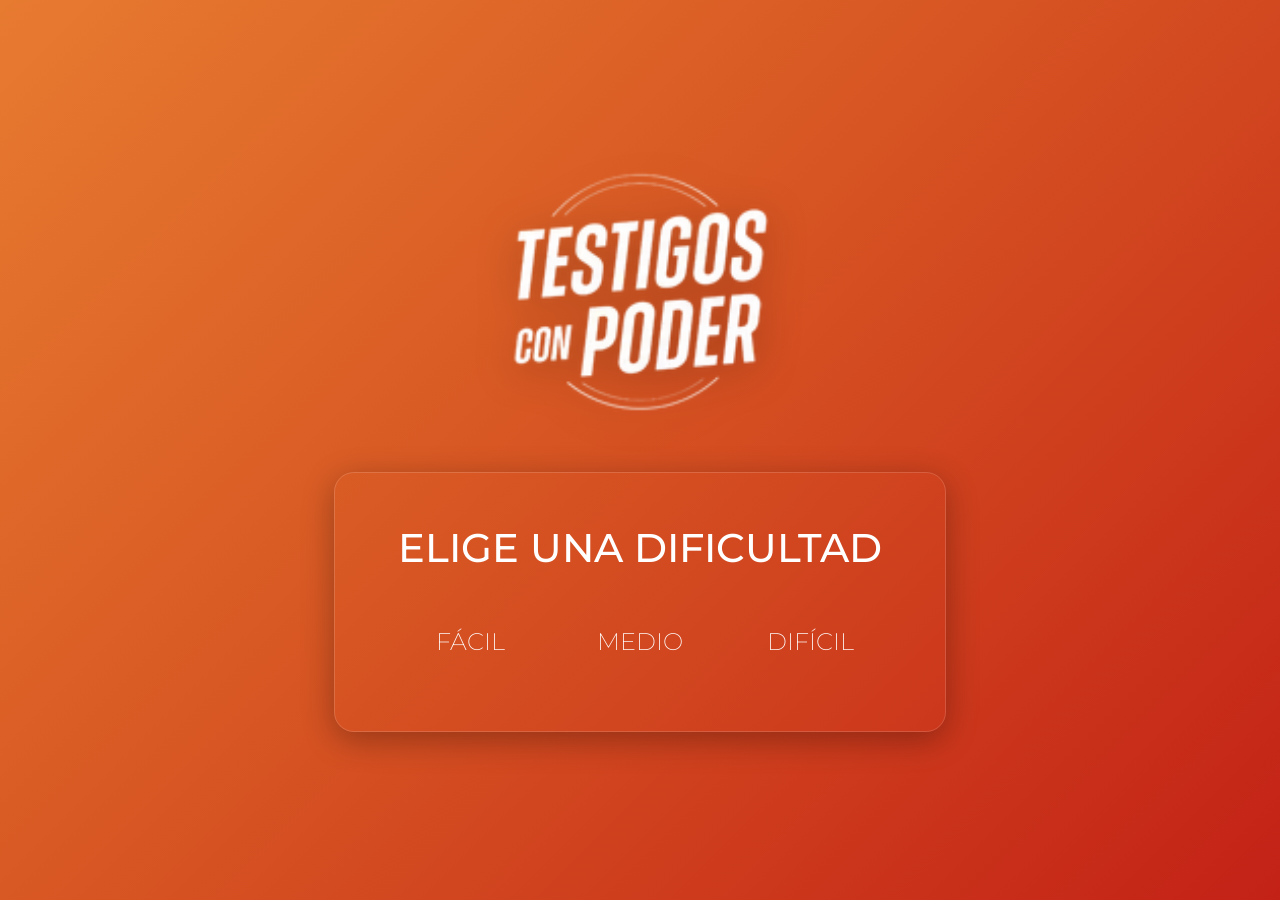
==== index.html @ 81282717 "first commit" ====
<!-- index.html -->
<!DOCTYPE html>
<html lang="es">
<head>
  <meta charset="UTF-8" />
  <meta name="viewport" content="width=device-width, initial-scale=1.0"/>
  <title>TCP - TEST </title>
  <link rel="preconnect" href="https://fonts.googleapis.com">
  <link rel="preconnect" href="https://fonts.gstatic.com" crossorigin>
  <link href="https://fonts.googleapis.com/css2?family=Montserrat:wght@300;400;500;600;700;800&display=swap" rel="stylesheet">
  <link rel="stylesheet" href="styles.css">
</head>
<body>

  <!-- PANTALLA INICIO -->
  <section id="inicio" class="pantalla activa">
    <img src="images/tcp-logo.png" alt="Logo" class="logo" width="170vw">
    <div class="contenedor">
        <h1>Elige una dificultad</h1>
        <div class="contenedor-dificultad">
            <a href="facil.html">
                <h2>Fácil</h2>
            </a>

            <a href="medio.html">
                <h2>Medio</h2>
            </a>

            <a href="dificil.html">
                <h2>Difícil</h2>
            </a>
        </div>
    </div>
  </section>

  <script src="script.js"></script>

</body>
</html>
---- styles.css ----
/* style.css */

*{
  margin:0;
  padding:0;
  box-sizing:border-box;
  font-family: 'Montserrat', sans-serif;
}


body{
  background: linear-gradient(
    135deg,
    #E77B30 0%,
    #d95a24 40%,
    #C32116 100%
  );

  
  scrollbar-width:none;
  color:white;
  width:100vw;
  height:100vh;

  display:flex;
  justify-content:center;

  align-items:center;
}

body::-webkit-scrollbar{
  display:none;
}

.pantalla{
  width:100vw;
  height:100vh;
  display:none;
  justify-content:center;
  align-items:center;
  text-align:center;
}

.pantalla.activa{
  display:flex;
  flex-direction: column;
  gap: 40px;
}

.logo{
  width:200px;
  object-fit:contain;
  margin-bottom:20px;
  animation: flotar 3s ease-in-out infinite;
  filter: drop-shadow(0 8px 20px rgba(0,0,0,0.25));
}

@keyframes flotar{
  0%{
    transform:translateY(0px);
  }

  50%{
    transform:translateY(-20px);
  }

  100%{
    transform:translateY(0px);
  }
}


.contenedor{
  padding:50px;
  border-radius:20px;
  text-align:center;
  border:1px solid rgba(255,255,255,0.15);
  box-shadow:0 8px 32px rgba(0,0,0,0.3);
}

.contenedor h1{
    font-size:40px;
    margin-bottom:20px;
    font-weight: 500;
    text-transform: uppercase;
}


.contenedor-dificultad{
    display:flex;
    justify-content:center;
    margin-top:30px;
}

.contenedor-dificultad a{
    width:150px;
    padding:15px;
    margin:10px;
    border:none;
    border-radius:12px;
    color:white;
    font-size:18px;
    text-decoration:none;
    display:flex;
    justify-content:center;
    align-items:center;
    transition:0.3s;
}

.contenedor-dificultad h2{
    font-size:24px;
    font-weight: 200;
    text-transform: uppercase;
}

.contenedor-dificultad a:hover{
    transform:scale(1.05); 
    color: #b8b8b8;
}

h1{
  font-size:50px;
  margin-bottom:20px;
}

p{
  margin-bottom:30px;
  color:#bdbdbd;
}

.logo{
  width:260px;
  margin-bottom:20px;
}

.cuestionario{
  width:100%;
  max-width:900px;

  padding:20px 40px;

  overflow-y:auto;
}

.pregunta{
  margin-bottom:35px;

  text-align:left;

  padding-bottom:25px;

  border-bottom:1px solid rgba(255,255,255,0.15);
}

.pregunta p{
  color:white;

  font-size:20px;

  margin-bottom:15px;

  font-weight:500;
}

.pregunta label{
  display:flex;

  align-items:center;

  margin-bottom:12px;

  padding:14px 18px;

  border-radius:14px;

  background:rgba(255,255,255,0.08);

  transition:0.3s;

  cursor:pointer;
}

.pregunta label:hover{
  background:rgba(255,255,255,0.15);

  transform:translateX(5px);
}

input[type="radio"]{
  margin-right:10px;
  display: none;
}

button{
  width:100%;

  padding:15px;

  border:none;

  border-radius:14px;

  background:white;

  color:#C32116;

  font-size:18px;

  font-weight:bold;

  cursor:pointer;

  transition:0.3s;

  margin-top:20px;
}

button:hover{
  transform:scale(1.02);
}

.resultado{
  margin-top:30px;

  text-align:center;

  font-size:30px;

  font-weight:700;
}

.pregunta input[type="radio"]:checked + label{

  background:rgba(255,255,255,0.28);

  border:1px solid rgba(255,255,255,0.45);

  color:white;

  font-weight:600;

  transform:scale(1.02);

  box-shadow:0 0 15px rgba(255,255,255,0.15);
}

.volver-btn{
  display:block;

  width:100%;

  margin-top:15px;

  padding:14px;

  border-radius:14px;

  text-align:center;

  text-decoration:none;

  color:white;

  background:rgba(255,255,255,0.08);

  border:1px solid rgba(255,255,255,0.15);

  transition:0.3s;

  font-weight:500;
}

.volver-btn:hover{
  background:rgba(255,255,255,0.15);

  transform:scale(1.02);
}
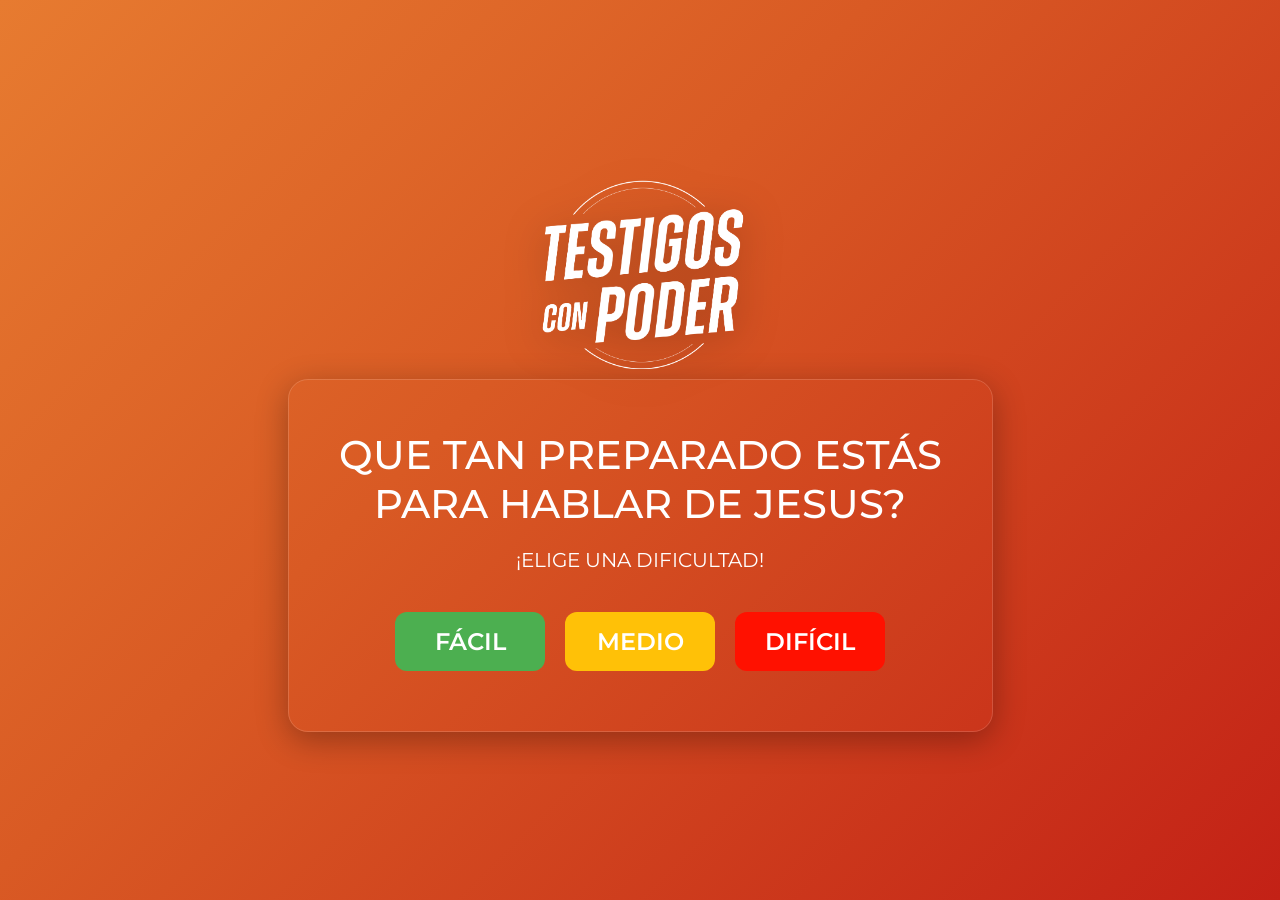
==== commit f8b05965: "add more design" ====
--- a/index.html
+++ b/index.html
@@ -14,19 +14,20 @@
 
   <!-- PANTALLA INICIO -->
   <section id="inicio" class="pantalla activa">
-    <img src="images/tcp-logo.png" alt="Logo" class="logo" width="170vw">
+    <img src="images/tcp-logo.png" alt="Logo" class="logo">
     <div class="contenedor">
-        <h1>Elige una dificultad</h1>
+        <h1>QUE TAN PREPARADO ESTÁS<br> PARA HABLAR DE JESUS?</h1>
+        <h3>¡Elige una dificultad!</h3>
         <div class="contenedor-dificultad">
-            <a href="facil.html">
+            <a class="facil" href="facil.html">
                 <h2>Fácil</h2>
             </a>
 
-            <a href="medio.html">
+            <a class="medio" href="medio.html">
                 <h2>Medio</h2>
             </a>
 
-            <a href="dificil.html">
+            <a class="dificil" href="dificil.html">
                 <h2>Difícil</h2>
             </a>
         </div>
--- a/styles.css
+++ b/styles.css
@@ -16,16 +16,11 @@
     #C32116 100%
   );
 
-  
-  scrollbar-width:none;
-  color:white;
-  width:100vw;
-  height:100vh;
-
-  display:flex;
-  justify-content:center;
-
-  align-items:center;
+  color:white;
+
+  min-height:100vh;
+
+  overflow-x:hidden;
 }
 
 body::-webkit-scrollbar{
@@ -33,24 +28,32 @@
 }
 
 .pantalla{
-  width:100vw;
-  height:100vh;
+  width:100%;
+
+  min-height:100vh;
+
   display:none;
+
   justify-content:center;
+
   align-items:center;
+
   text-align:center;
+
+  padding:40px 20px;
 }
 
 .pantalla.activa{
   display:flex;
-  flex-direction: column;
-  gap: 40px;
-}
+  flex-direction:column;
+  margin: 0;
+}
+
 
 .logo{
-  width:200px;
+  width:300px;
   object-fit:contain;
-  margin-bottom:20px;
+  margin:10px;
   animation: flotar 3s ease-in-out infinite;
   filter: drop-shadow(0 8px 20px rgba(0,0,0,0.25));
 }
@@ -82,6 +85,13 @@
     font-size:40px;
     margin-bottom:20px;
     font-weight: 500;
+    text-transform: uppercase;
+}
+
+.contenedor h3{
+    font-size:20px;
+    margin-bottom:20px;
+    font-weight: 400;
     text-transform: uppercase;
 }
 
@@ -107,15 +117,27 @@
     transition:0.3s;
 }
 
+.facil{
+    background:#4CAF50;
+}
+
+.medio{
+    background:#FFC107;
+}
+
+.dificil{
+    background:#ff1100;
+}
+
 .contenedor-dificultad h2{
     font-size:24px;
-    font-weight: 200;
+    font-weight: 600;
     text-transform: uppercase;
 }
 
 .contenedor-dificultad a:hover{
     transform:scale(1.05); 
-    color: #b8b8b8;
+    color: #474747;
 }
 
 h1{
@@ -128,11 +150,6 @@
   color:#bdbdbd;
 }
 
-.logo{
-  width:260px;
-  margin-bottom:20px;
-}
-
 .cuestionario{
   width:100%;
   max-width:900px;
@@ -142,6 +159,17 @@
   overflow-y:auto;
 }
 
+.cuestionario h1{
+  font-size:32px;
+  padding: 20px;
+}
+
+.cuestionario h2{
+  font-size:25px;
+  margin-bottom:70px;
+  text-transform: uppercase;
+}
+
 .pregunta{
   margin-bottom:35px;
 
@@ -220,13 +248,30 @@
 }
 
 .resultado{
-  margin-top:30px;
-
-  text-align:center;
-
-  font-size:30px;
-
-  font-weight:700;
+
+  position:fixed;
+  font-size: 25px;
+
+  top:0;
+  left:0;
+
+  width:100vw;
+  height:100vh;
+
+  background:rgba(0,0,0,0.6);
+
+  backdrop-filter:blur(8px);
+
+  display:none;
+
+  justify-content:center;
+  align-items:center;
+
+  z-index:9999;
+}
+
+.resultado.mostrar{
+  display:flex;
 }
 
 .pregunta input[type="radio"]:checked + label{
@@ -274,4 +319,73 @@
   background:rgba(255,255,255,0.15);
 
   transform:scale(1.02);
+}
+
+/* RESULTADO AMARILLO */
+.resultado-card.amarillo h2{
+  color:#ffd54a;
+}
+
+/* RESULTADO VERDE */
+.resultado-card.verde h2{
+  color:#4ade80;
+}
+
+.resultado-card p{
+  color:white;
+  font-weight: 100;
+  font-size:18px;
+}
+
+/* ========================= */
+/* RESPONSIVE CELULAR */
+/* ========================= */
+
+@media (max-width: 768px){
+
+  body{
+    padding:20px;
+    height:auto;
+    min-height:100vh;
+  }
+
+  .pantalla{
+    padding:20px 0;
+  }
+
+  .logo{
+    width:220px;
+    margin-bottom:25px;
+  }
+
+  .contenedor{
+    width:100%;
+
+    padding:30px 20px;
+  }
+
+  .contenedor h1{
+    font-size:28px;
+    line-height:1.2;
+  }
+
+  .contenedor-dificultad{
+    flex-direction:column;
+
+    align-items:center;
+
+    width:100%;
+  }
+
+  .contenedor-dificultad a{
+    width:100%;
+    max-width:260px;
+
+    margin:8px 0;
+  }
+
+  .contenedor-dificultad h2{
+    font-size:20px;
+  }
+
 }
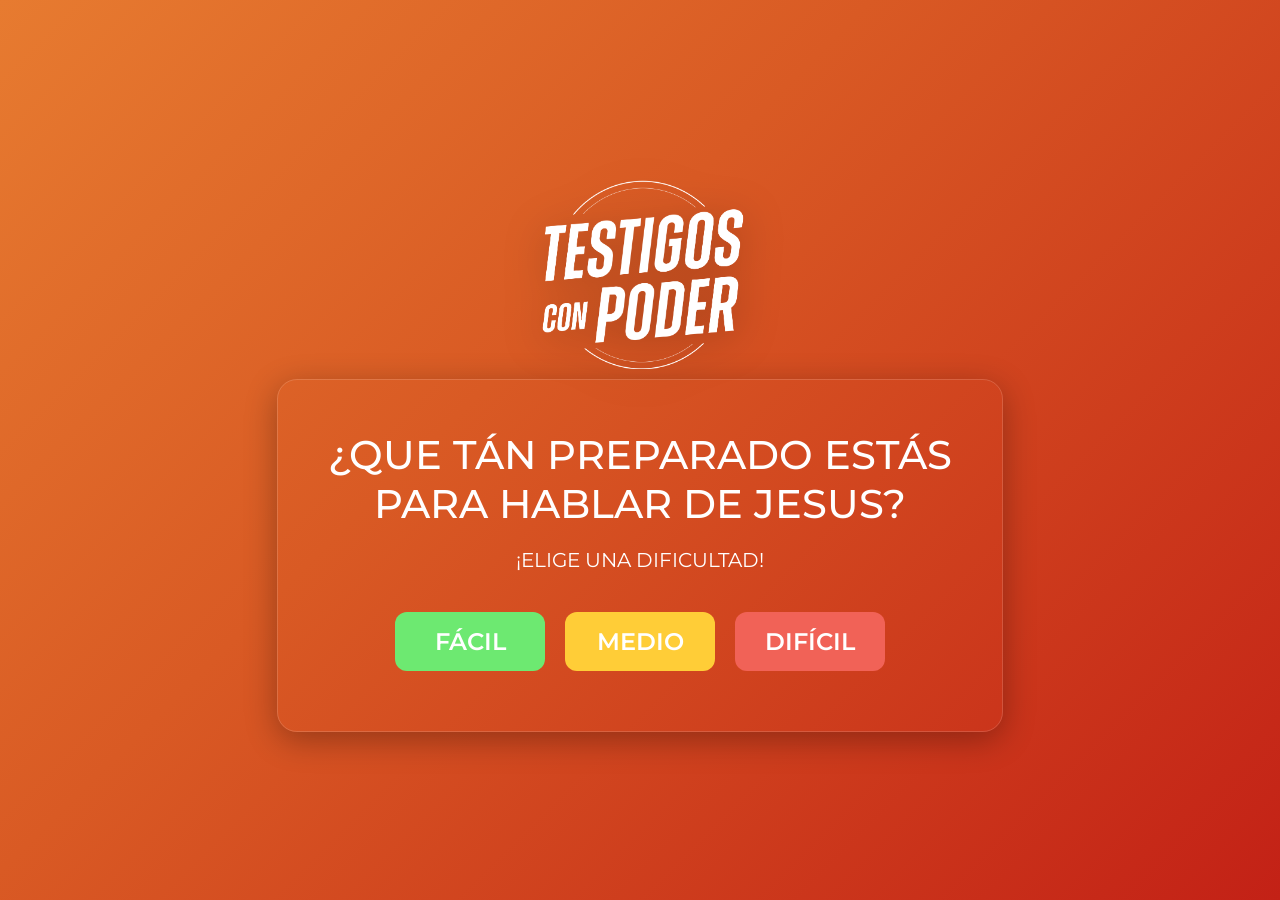
==== commit f41539a5: "fix" ====
--- a/index.html
+++ b/index.html
@@ -16,7 +16,7 @@
   <section id="inicio" class="pantalla activa">
     <img src="images/tcp-logo.png" alt="Logo" class="logo">
     <div class="contenedor">
-        <h1>QUE TAN PREPARADO ESTÁS<br> PARA HABLAR DE JESUS?</h1>
+        <h1>¿QUE TÁN PREPARADO ESTÁS<br> PARA HABLAR DE JESUS?</h1>
         <h3>¡Elige una dificultad!</h3>
         <div class="contenedor-dificultad">
             <a class="facil" href="facil.html">
--- a/styles.css
+++ b/styles.css
@@ -118,15 +118,15 @@
 }
 
 .facil{
-    background:#4CAF50;
+    background:#6de971;
 }
 
 .medio{
-    background:#FFC107;
+    background:#ffcd37;
 }
 
 .dificil{
-    background:#ff1100;
+    background:#f16257;
 }
 
 .contenedor-dificultad h2{
@@ -159,6 +159,11 @@
   overflow-y:auto;
 }
 
+strong{
+  color:white;
+  font-weight:600;
+}
+
 .cuestionario h1{
   font-size:32px;
   padding: 20px;
@@ -247,25 +252,80 @@
   transform:scale(1.02);
 }
 
+
+
+.pregunta input[type="radio"]:checked + label{
+
+  background:rgba(255,255,255,0.28);
+
+  border:1px solid rgba(255,255,255,0.45);
+
+  color:white;
+
+  font-weight:600;
+
+  transform:scale(1.02);
+
+  box-shadow:0 0 15px rgba(255,255,255,0.15);
+}
+
+.volver-btn{
+  display:block;
+
+  width:100%;
+
+  margin-top:15px;
+
+  padding:14px;
+
+  border-radius:14px;
+
+  text-align:center;
+
+  text-decoration:none;
+
+  color:white;
+
+  background:rgba(255,255,255,0.08);
+
+  border:1px solid rgba(255,255,255,0.15);
+
+  transition:0.3s;
+
+  font-weight:500;
+}
+
+.volver-btn:hover{
+  background:rgba(255,255,255,0.15);
+
+  transform:scale(1.02);
+}
+
+/* ========================= */
+/* MODAL RESULTADO */
+/* ========================= */
+
 .resultado{
 
   position:fixed;
-  font-size: 25px;
-
-  top:0;
-  left:0;
-
-  width:100vw;
+
+  inset:0;
+
+  width:100%;
+
   height:100vh;
 
-  background:rgba(0,0,0,0.6);
-
-  backdrop-filter:blur(8px);
+  background:rgba(0,0,0,0.65);
+
+  backdrop-filter:blur(10px);
 
   display:none;
 
   justify-content:center;
+
   align-items:center;
+
+  padding:20px;
 
   z-index:9999;
 }
@@ -274,51 +334,205 @@
   display:flex;
 }
 
-.pregunta input[type="radio"]:checked + label{
-
-  background:rgba(255,255,255,0.28);
-
-  border:1px solid rgba(255,255,255,0.45);
-
-  color:white;
-
-  font-weight:600;
-
-  transform:scale(1.02);
-
-  box-shadow:0 0 15px rgba(255,255,255,0.15);
-}
-
-.volver-btn{
-  display:block;
+/* ========================= */
+/* CARD */
+/* ========================= */
+
+.resultado-card{
 
   width:100%;
 
-  margin-top:15px;
-
-  padding:14px;
-
-  border-radius:14px;
+  max-width:520px;
+
+  padding:45px 35px;
+
+  border-radius:28px;
 
   text-align:center;
 
-  text-decoration:none;
-
-  color:white;
+  background:rgba(255,255,255,0.10);
+
+  backdrop-filter:blur(18px);
+
+  border:1px solid rgba(255,255,255,0.18);
+
+  box-shadow:
+    0 15px 50px rgba(0,0,0,0.35),
+    inset 0 1px 0 rgba(255,255,255,0.1);
+
+  animation:aparecer 0.35s ease;
+
+  position:relative;
+
+  overflow:hidden;
+}
+
+/* BRILLO */
+.resultado-card::before{
+
+  content:"";
+
+  position:absolute;
+
+  top:-120px;
+  left:-120px;
+
+  width:240px;
+  height:240px;
 
   background:rgba(255,255,255,0.08);
 
-  border:1px solid rgba(255,255,255,0.15);
+  border-radius:50%;
+
+  filter:blur(10px);
+}
+
+/* TITULO */
+
+.resultado-card h2{
+
+  font-size:48px;
+
+  font-weight:800;
+
+  margin-bottom:25px;
+
+  letter-spacing:1px;
+}
+
+/* TEXTO */
+
+.resultado-card p{
+
+  font-size:18px;
+
+  line-height:1.7;
+
+  color:rgba(255,255,255,0.92);
+
+  margin-bottom:18px;
+}
+
+/* BOTON */
+
+.resultado-card button{
+
+  width:100%;
+
+  margin-top:20px;
+
+  padding:16px;
+
+  border:none;
+
+  border-radius:16px;
+
+  background:white;
+
+  color:#C32116;
+
+  font-size:16px;
+
+  font-weight:700;
+
+  cursor:pointer;
 
   transition:0.3s;
-
-  font-weight:500;
-}
-
-.volver-btn:hover{
-  background:rgba(255,255,255,0.15);
-
-  transform:scale(1.02);
+}
+
+.resultado-card button:hover{
+
+  transform:translateY(-2px);
+
+  box-shadow:0 10px 25px rgba(255,255,255,0.2);
+}
+
+/* ========================= */
+/* COLORES */
+/* ========================= */
+
+/* ROJO */
+
+.resultado-card.rojo{
+
+  border:2px solid rgba(255,80,80,0.5);
+
+  box-shadow:
+    0 0 35px rgba(255,80,80,0.25),
+    0 15px 50px rgba(0,0,0,0.35);
+}
+
+.resultado-card.rojo h2{
+  color:#ff6b6b;
+}
+
+/* AMARILLO */
+
+.resultado-card.amarillo{
+
+  border:2px solid rgba(255,210,74,0.5);
+
+  box-shadow:
+    0 0 35px rgba(255,210,74,0.25),
+    0 15px 50px rgba(0,0,0,0.35);
+}
+
+.resultado-card.amarillo h2{
+  color:#ffd54a;
+}
+
+/* VERDE */
+
+.resultado-card.verde{
+
+  border:2px solid rgba(74,222,128,0.5);
+
+  box-shadow:
+    0 0 35px rgba(74,222,128,0.25),
+    0 15px 50px rgba(0,0,0,0.35);
+}
+
+.resultado-card.verde h2{
+  color:#4ade80;
+}
+
+/* ========================= */
+/* ANIMACION */
+/* ========================= */
+
+@keyframes aparecer{
+
+  from{
+    opacity:0;
+    transform:translateY(20px) scale(0.95);
+  }
+
+  to{
+    opacity:1;
+    transform:translateY(0) scale(1);
+  }
+}
+
+/* ========================= */
+/* RESPONSIVE */
+/* ========================= */
+
+@media (max-width:768px){
+
+  .resultado-card{
+
+    padding:35px 25px;
+
+    border-radius:22px;
+  }
+
+  .resultado-card h2{
+    font-size:38px;
+  }
+
+  .resultado-card p{
+    font-size:16px;
+  }
 }
 
 /* RESULTADO AMARILLO */
